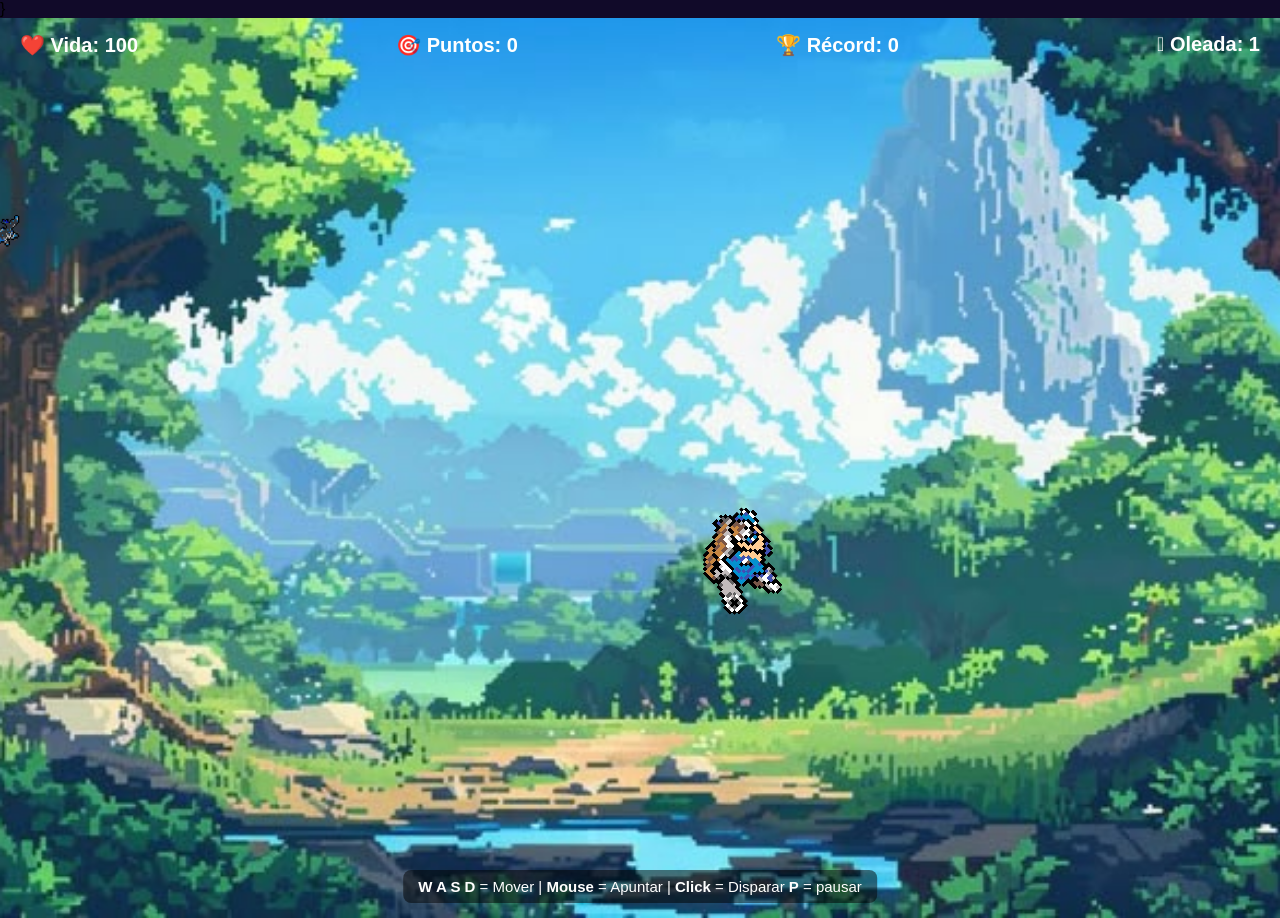
==== index.html @ 347f47ac "Rename juego.html to index.html" ====
}<!DOCTYPE html>
<html lang="es">
<head>
    <meta charset="UTF-8">
    <meta name="viewport" content="width=device-width, initial-scale=1.0">
    <title>Zombie Shooter</title>
    <link rel="stylesheet" href="style.css">
</head>

<body>

    <div id="game">

        <!-- HUD -->
        <div id="hud">
            <div>❤️ Vida: <span id="health">100</span></div>
            <div>🎯 Puntos: <span id="score">0</span></div>
            <div>🏆 Récord: <span id="best">0</span></div>
            <div>🪏 Oleada: <span id="wave">1</span></div>

        </div>

        <!-- JUGADOR -->
        <div id="player">
            <img src="assents/scuarul.png" alt="">
        </div>

        <!-- ZOMBIES -->
        <div id="zombies"></div>

        <!-- BALAS -->
        <div id="bullets"></div>

        <!-- GAME OVER -->
        <div id="gameOver">

            <h1> pendejo no dura nada👍</h1>

            <p>
                Puntuación:
                <span id="finalScore">0</span>
            </p>

            <p>
                Oleada:
                <span id="finalWave">1</span>
            </p>

            <button id="restart">
                🔄 Jugar de nuevo
            </button>
             
        
        
        
        </div>

        <!-- AYUDA -->
        <div id="instructions">
            <b>W A S D</b> = Mover |
            <b>Mouse</b> = Apuntar |
            <b>Click</b> = Disparar
            <b>P</b> = pausar
        </div>

    </div>

    <script src="script.js"></script>

</body>
</html>
---- style.css ----
* {
    margin: 0;
    padding: 0;
    box-sizing: border-box;
}

body {
    background: #110a29;
    overflow: hidden;
    font-family: Arial, sans-serif;
}

/* =========================
   JUEGO
========================= */

#game {
    width: 100vw;
    height: 100vh;
    position: relative;
    overflow: hidden;
    background: url("assents/fondo1.jpeg") center/cover no-repeat; /* Fondo por defecto */
    background-color: #110a29;
    cursor: crosshair;
    transition: background 1s ease; /* Para que cambie suave */
}

/* Fondo cuando matas 10 zombies = 100 puntos */
#game.fondo2 {
    background: url("assents/fondo2.jpeg") center/cover no-repeat;
}

/* Fondo cuando matas 20 zombies = 200 puntos */
#game.fondo3 {
    background: url("assents/fondo3.jpeg") center/cover no-repeat;
}
#game.fondo4 {
    background: url("assents/fondo3.jpeg") center/cover no-repeat;

}#game.fondo5 {
    background: url("assents/fondo3.jpeg") center/cover no-repeat;

}#game.fondo6 {
    background: url("assents/fondo3.jpeg") center/cover no-repeat;

}#game.fondo7 {
    background: url("assents/fondo3.jpeg") center/cover no-repeat;

}#game.fondo8 {
    background: url("assents/fondo3.jpeg") center/cover no-repeat;
}

/* =========================
   HUD
========================= */

#hud {
    position: absolute;

    top: 15px;
    left: 20px;
    right: 20px;

    display: flex;

    justify-content: space-between;

    color: white;

    font-size: 20px;

    font-weight: bold;

    z-index: 100;

    pointer-events: none;
}


/* =========================
   JUGADOR
========================= */

#player {

    position: absolute;
    
    width: 200px;

    height: 200px;

    z-index: 20;

    border-radius: 50%;

    display: flex;

    justify-content: center;
    align-items: center;

    font-size: 30px;

    z-index: 20;

    user-select: none;
}

#player img {
    width: 100%;
    height: 100%;
    object-fit: contain;
    image-rendering: pixelated;
  }
/* =========================
   ZOMBIES
========================= */

.zombie {
    position: absolute;
    width: 80px;
    height: 80px;
    border-radius: 50%;
    display: flex;
    justify-content: center;
    align-items: center;
    z-index: 10;
    user-select: none;
}

.zombie img {
    width: 70px;
    height: 70px;
    object-fit: contain;
}

/* =========================
   BALAS
========================= */

.bullet {

    position: absolute;

    width: 9px;
    height: 9px;

    background: #0d21db;

    border-radius: 50%;

    box-shadow:
        0 0 8px #0e0aec;

    z-index: 15;
}


/* =========================
   GAME OVER
========================= */

#gameOver {

    position: absolute;

    inset: 0;

    background: rgba(0, 0, 0, 0.85);

    display: none;

    flex-direction: column;

    justify-content: center;
    align-items: center;

    color: white;

    z-index: 200;

    text-align: center;
}


#gameOver h1 {

    font-size: 60px;

    color: #e74c3c;

    margin-bottom: 20px;
}


#gameOver p {

    font-size: 24px;

    margin: 8px;
}


#restart {

    margin-top: 25px;

    padding: 15px 35px;

    border: none;

    border-radius: 10px;

    background: #e74c3c;

    color: white;

    font-size: 20px;

    font-weight: bold;

    cursor: pointer;
}


#restart:hover {

    background: #c0392b;

    transform: scale(1.05);
}


/* =========================
   INSTRUCCIONES
========================= */

#instructions {

    position: absolute;

    bottom: 15px;

    left: 50%;

    transform: translateX(-50%);

    color: white;

    font-size: 15px;

    background: rgba(0,0,0,0.5);

    padding: 8px 15px;

    border-radius: 8px;

    z-index: 100;

    pointer-events: none;
}


/* =========================
   CELULAR
========================= */

@media (max-width: 700px) {

    #hud {

        font-size: 13px;

        gap: 8px;
    }

    #instructions {

        font-size: 11px;

        white-space: nowrap;
    }

    #gameOver h1 {

        font-size: 40px;
    }
}
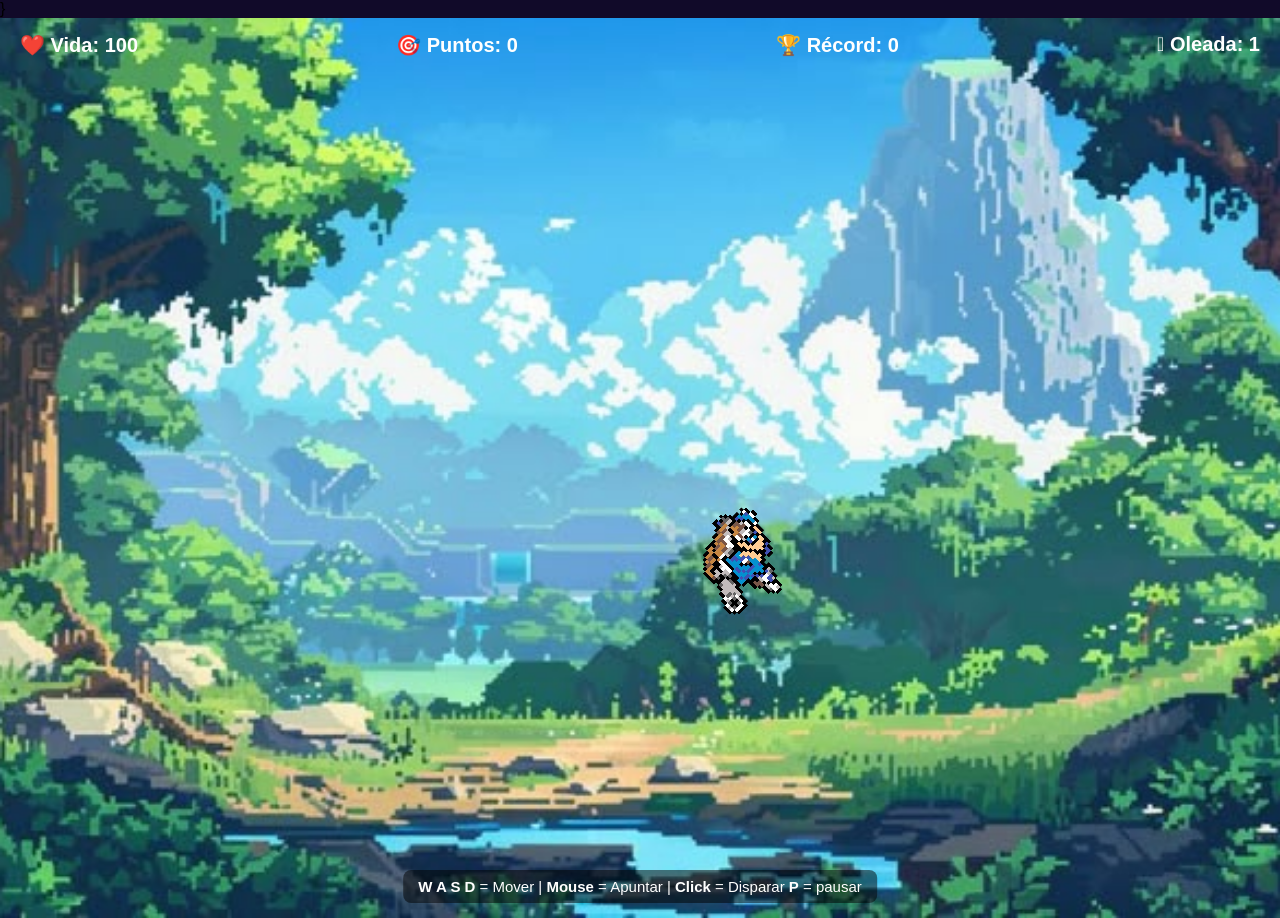
==== commit febdb850: "Update index.html" ====
--- a/index.html
+++ b/index.html
@@ -34,7 +34,7 @@
         <!-- GAME OVER -->
         <div id="gameOver">
 
-            <h1> pendejo no dura nada👍</h1>
+            <h1> try again👍</h1>
 
             <p>
                 Puntuación:
